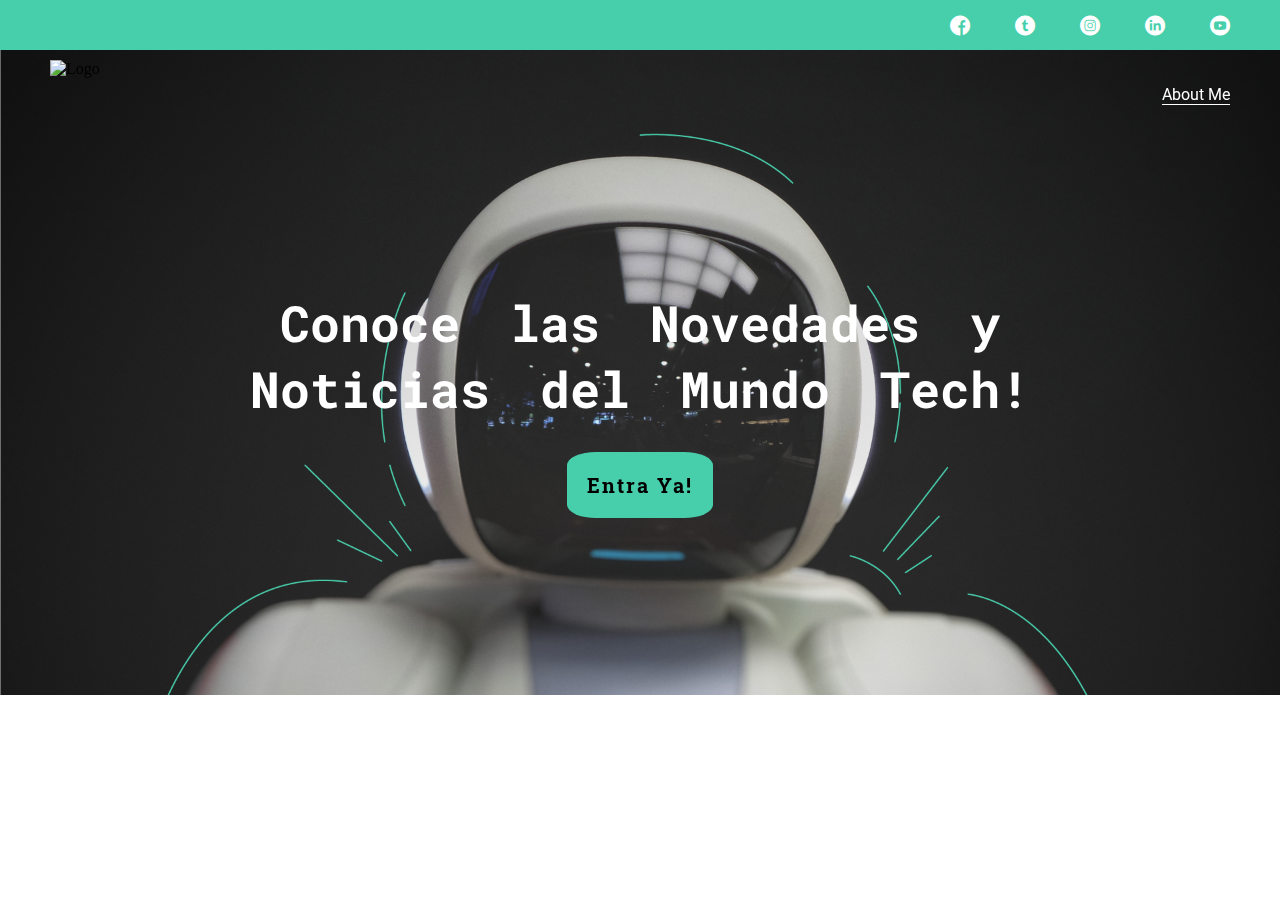
==== index.html @ 99df0457 "Inicio del proyecto, home page complete" ====
<!DOCTYPE html>
<html lang="en">
  <head>
    <meta charset="UTF-8" />
    <meta name="viewport" content="width=device-width, initial-scale=1.0" />
    <title>My Blog</title>
    <link rel="stylesheet" href="./styles/main.css" />
    <link rel="stylesheet" href="./assets/font/flaticon.css" />
  </head>
  <body>
    <header>
      <section class="header-icons-container">
        <div class="icons">
          <a href=""> <span class="flaticon-001-facebook"></span> </a>
          <a href=""> <span class="flaticon-002-twitter"></span> </a>
          <a href=""> <span class="flaticon-011-instagram"></span> </a>
          <a href=""> <span class="flaticon-010-linkedin"></span> </a>
          <a href=""> <span class="flaticon-008-youtube"></span> </a>
        </div>
      </section>
      <main class="home-container">
        <img class="home-img" src="./assets/img/cover.png" alt="" />
        <nav>
          <section class="nav-logo-container">
            <a href="">
              <img src="./assets/img/Logo-blanco.png" alt="Logo" />
            </a>
          </section>
          <section class="profile-link">
            <a href="./profile.html">About Me</a>
          </section>
        </nav>
        <section class="home-content">
          <h1 class="home-content-description">
            Conoce las Novedades y <br />
            Noticias del Mundo Tech!
          </h1>
          <a href="./blogs.html" class="home-link">Entra Ya!</a>
        </section>
      </main>
    </header>
  </body>
</html>
---- styles/main.css ----
/* Fuentes */
@import url('https://fonts.googleapis.com/css2?family=Roboto&display=swap');
@import url('https://fonts.googleapis.com/css2?family=Roboto+Slab&display=swap');
@import url('https://fonts.googleapis.com/css2?family=Roboto+Mono&display=swap');

body {
  margin: 0;
  padding: 0;
  position: fixed;
  top: 0;
  bottom: 0;
  left: 0;
  right: 0;
}

a {
  text-decoration: none;
  display: inline;
  color: #000;
}

header {
  width: 100%;
  height: 140px;
  display: grid;
  grid-template-rows: repeat(2, 1fr);
}

header .header-icons-container {
  width: 100%;
  height: 50px;
  display: grid;
  background-color: #47cfac;
}

header .header-icons-container .icons {
  width: 300px;
  height: auto;
  display: flex;
  justify-items: flex-end;
  align-items: center;
  justify-content: space-between;
  justify-self: end;
  margin-right: 50px;
}

header .icons span {
  color: #fff;
}

nav {
  position: relative;
  display: grid;
  grid-template-columns: repeat(2, 1fr);
  height: 90px;
}

nav .nav-logo-container {
  margin-left: 50px;
}

nav .nav-logo-container img {
  width: 220px;
  margin-top: 10px;
}

nav .profile-link {
  display: flex;
  align-items: center;
  justify-content: flex-end;
  margin-right: 50px;
}

nav .profile-link a {
  font-family: 'Roboto', sans-serif;
  color: #fff;
  border-bottom: 1px solid #fff;
}

.home-img {
  position: absolute;
  object-fit: cover;
  height: 645px;
  width: 100%;
}

.home-content {
  position: relative;
  color: #fff;
  text-align: center;
  margin: 150px auto;
}

.home-content-description {
  font-family: 'Roboto Mono', sans-serif;
  font-size: 50px;
  word-spacing: 20px;
  margin-bottom: 50px;
}

.home-link {
  color: #000;
  font-family: 'Roboto Slab', sans-serif;
  letter-spacing: 2px;
  font-weight: bold;
  font-size: 20px;
  padding: 20px;
  border: none;
  border-radius: 20%;
  background-color: #47cfac;
}
---- assets/font/flaticon.css ----
/*
  	Flaticon icon font: Flaticon
  	Creation date: 20/12/2018 09:27
  	*/

@font-face {
  font-family: "Flaticon";
  src: url("./Flaticon.eot");
  src: url("./Flaticon.eot?#iefix") format("embedded-opentype"),
       url("./Flaticon.woff") format("woff"),
       url("./Flaticon.ttf") format("truetype"),
       url("./Flaticon.svg#Flaticon") format("svg");
  font-weight: normal;
  font-style: normal;
}

@media screen and (-webkit-min-device-pixel-ratio:0) {
  @font-face {
    font-family: "Flaticon";
    src: url("./Flaticon.svg#Flaticon") format("svg");
  }
}

[class^="flaticon-"]:before, [class*=" flaticon-"]:before,
[class^="flaticon-"]:after, [class*=" flaticon-"]:after {   
  font-family: Flaticon;
        font-size: 20px;
font-style: normal;
margin-left: 20px;
}

.flaticon-001-facebook:before { content: "\f100"; }
.flaticon-002-twitter:before { content: "\f101"; }
.flaticon-003-whatsapp:before { content: "\f102"; }
.flaticon-004-groupme:before { content: "\f103"; }
.flaticon-005-kik:before { content: "\f104"; }
.flaticon-006-skype:before { content: "\f105"; }
.flaticon-007-periscope:before { content: "\f106"; }
.flaticon-008-youtube:before { content: "\f107"; }
.flaticon-009-itunes:before { content: "\f108"; }
.flaticon-010-linkedin:before { content: "\f109"; }
.flaticon-011-instagram:before { content: "\f10a"; }
.flaticon-012-messenger:before { content: "\f10b"; }
.flaticon-013-twitter-1:before { content: "\f10c"; }
.flaticon-014-snapchat:before { content: "\f10d"; }
.flaticon-015-reddit:before { content: "\f10e"; }
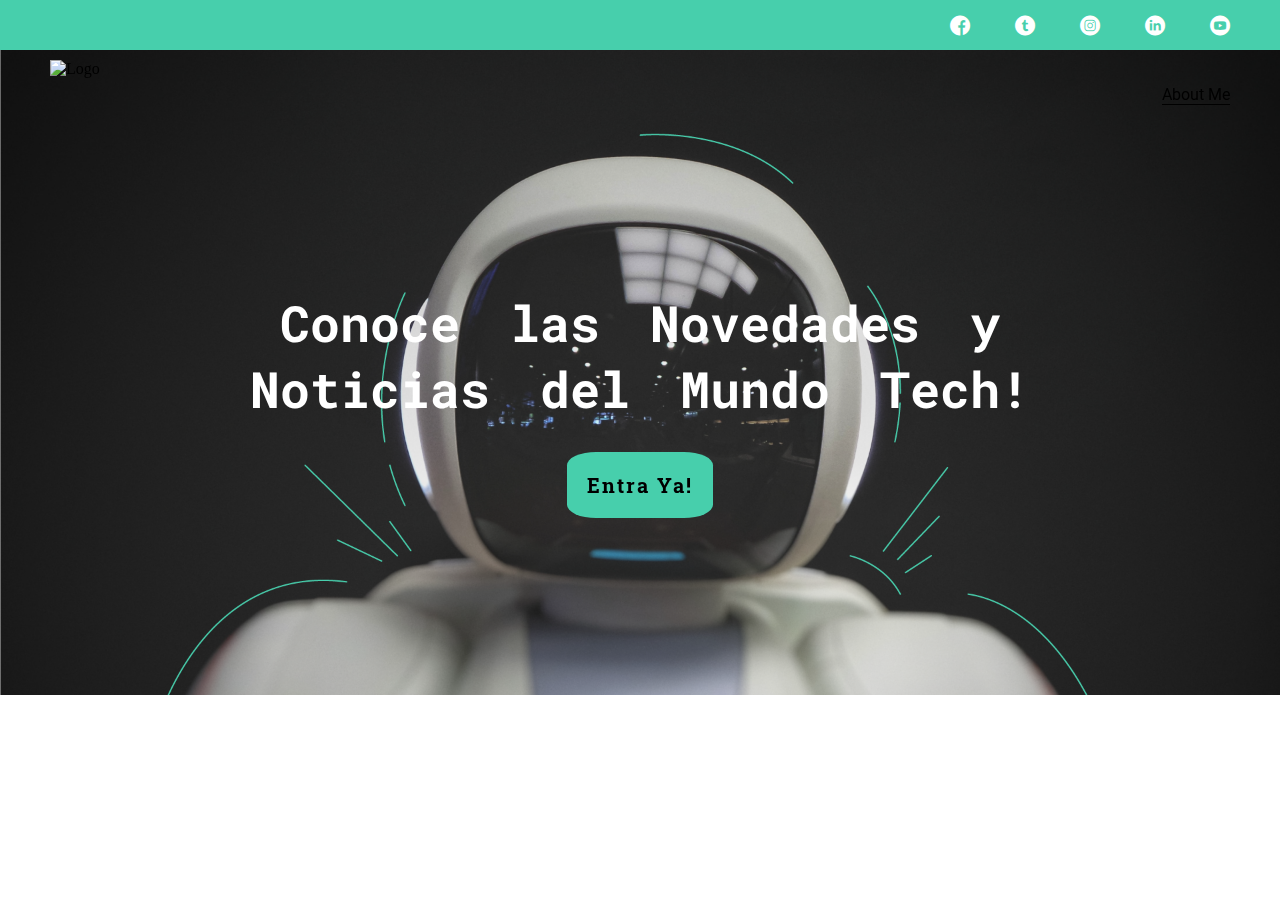
==== commit 48849c2a: "course complete" ====
--- a/index.html
+++ b/index.html
@@ -6,8 +6,12 @@
     <title>My Blog</title>
     <link rel="stylesheet" href="./styles/main.css" />
     <link rel="stylesheet" href="./assets/font/flaticon.css" />
+
+    <!--Global Styles-->
+    <link rel="stylesheet" href="./styles/main.css" />
+    <link rel="stylesheet" href="./styles/media-queries.css" />
   </head>
-  <body>
+  <body class="home-body">
     <header>
       <section class="header-icons-container">
         <div class="icons">
--- a/styles/main.css
+++ b/styles/main.css
@@ -6,11 +6,19 @@
 body {
   margin: 0;
   padding: 0;
+}
+
+.home-body {
   position: fixed;
   top: 0;
   bottom: 0;
   left: 0;
   right: 0;
+}
+
+.grid-container {
+  max-width: 980px;
+  margin: auto;
 }
 
 a {
@@ -73,8 +81,8 @@
 
 nav .profile-link a {
   font-family: 'Roboto', sans-serif;
-  color: #fff;
-  border-bottom: 1px solid #fff;
+  color: #000;
+  border-bottom: 1px solid #000;
 }
 
 .home-img {
@@ -109,3 +117,165 @@
   border-radius: 20%;
   background-color: #47cfac;
 }
+
+.blogs-main {
+  display: grid;
+}
+
+.blogs-news-container {
+  background-color: #e6e9ed;
+  padding: 0 50px;
+}
+
+.blogs-main-new {
+  display: grid;
+  grid-template-columns: 2fr 1fr;
+  grid-template-rows: 2fr;
+}
+
+.blogs-news-img-container {
+  grid-column: 1;
+}
+
+.blogs-news-img-container img {
+  width: 85%;
+}
+
+.blogs-news-info-container {
+  grid-column: 2;
+}
+
+.blogs-news-info-container p {
+  margin-bottom: 35px;
+}
+
+.blogs-post-container {
+  padding: 0 50px 40px;
+}
+
+.blogs-posts-container h3 {
+  border-bottom: 1px solid #cdd2da;
+  padding-bottom: 20px;
+  text-align: center;
+}
+
+.blogs-button {
+  border: 1px solid #47cfac;
+  padding: 10px 15px;
+  font-size: 12px;
+}
+
+.blogs-posts-container .post-container {
+  display: inline-block;
+  padding-left: 10px;
+  max-width: 30%;
+  margin-bottom: 50px;
+}
+
+.blogs-posts-container .post-container p {
+  margin-bottom: 35px;
+}
+
+.blogs-posts-container .post-container img {
+  width: 100%;
+}
+
+footer {
+  width: 100%;
+  height: 80px;
+  background-color: #22272d;
+  border-top: 35px solid #47cfac;
+  text-align: center;
+}
+
+footer p {
+  color: #fff;
+  margin-top: 30px;
+}
+
+.blogpost-img-container {
+  padding: 0 50px 40px;
+}
+
+.blogpost-img-container img {
+  width: 100%;
+}
+
+.blogpost-main-container {
+  padding: 0 5px 40px;
+}
+
+.blogpost-main-container h3 {
+  border-bottom: 1px solid #cdcdcd;
+  padding-bottom: 20px;
+}
+
+.blogpost-main-container article h1 {
+  font-size: 35px;
+}
+
+.contact-main-container {
+  width: 100%;
+  min-height: 250px;
+  background-color: #cdd2da;
+  text-align: center;
+  padding-bottom: 50px;
+}
+
+.contact-main-container div {
+  display: inline-block;
+  width: 49.5%;
+  height: 100%;
+}
+
+.contact-main-container div a {
+  border-bottom: 1px solid #000;
+  padding-bottom: 5px;
+}
+
+.contact-main-container .contact-left,
+.contact-righ {
+  text-align: initial;
+  margin-top: 85px;
+}
+
+.contact-main-container img {
+  width: 100px;
+}
+
+.profile-main-container {
+  padding: 70px 40px;
+  background-color: #cdd2da;
+  margin-bottom: 50px;
+}
+
+.profile-main-container img {
+  object-fit: cover;
+  height: 320px;
+  width: 320px;
+  border-radius: 50%;
+  margin-right: 30px;
+}
+
+.profile-main-container .profile-container {
+  display: flex;
+}
+
+.profile-main-proyects {
+  padding: 0 50px 40px;
+}
+
+.profile-main-proyects h3 {
+  border-bottom: 1px solid #cdcdcd;
+  padding-bottom: 35px;
+  text-align: center;
+}
+
+.proyects-main-container {
+  display: grid;
+  grid-template-columns: repeat(3, 1fr);
+}
+
+.proyects-container {
+  padding: 0 5px;
+}
--- a/styles/main.css
+++ b/styles/main.css
@@ -6,11 +6,19 @@
 body {
   margin: 0;
   padding: 0;
+}
+
+.home-body {
   position: fixed;
   top: 0;
   bottom: 0;
   left: 0;
   right: 0;
+}
+
+.grid-container {
+  max-width: 980px;
+  margin: auto;
 }
 
 a {
@@ -73,8 +81,8 @@
 
 nav .profile-link a {
   font-family: 'Roboto', sans-serif;
-  color: #fff;
-  border-bottom: 1px solid #fff;
+  color: #000;
+  border-bottom: 1px solid #000;
 }
 
 .home-img {
@@ -109,3 +117,165 @@
   border-radius: 20%;
   background-color: #47cfac;
 }
+
+.blogs-main {
+  display: grid;
+}
+
+.blogs-news-container {
+  background-color: #e6e9ed;
+  padding: 0 50px;
+}
+
+.blogs-main-new {
+  display: grid;
+  grid-template-columns: 2fr 1fr;
+  grid-template-rows: 2fr;
+}
+
+.blogs-news-img-container {
+  grid-column: 1;
+}
+
+.blogs-news-img-container img {
+  width: 85%;
+}
+
+.blogs-news-info-container {
+  grid-column: 2;
+}
+
+.blogs-news-info-container p {
+  margin-bottom: 35px;
+}
+
+.blogs-post-container {
+  padding: 0 50px 40px;
+}
+
+.blogs-posts-container h3 {
+  border-bottom: 1px solid #cdd2da;
+  padding-bottom: 20px;
+  text-align: center;
+}
+
+.blogs-button {
+  border: 1px solid #47cfac;
+  padding: 10px 15px;
+  font-size: 12px;
+}
+
+.blogs-posts-container .post-container {
+  display: inline-block;
+  padding-left: 10px;
+  max-width: 30%;
+  margin-bottom: 50px;
+}
+
+.blogs-posts-container .post-container p {
+  margin-bottom: 35px;
+}
+
+.blogs-posts-container .post-container img {
+  width: 100%;
+}
+
+footer {
+  width: 100%;
+  height: 80px;
+  background-color: #22272d;
+  border-top: 35px solid #47cfac;
+  text-align: center;
+}
+
+footer p {
+  color: #fff;
+  margin-top: 30px;
+}
+
+.blogpost-img-container {
+  padding: 0 50px 40px;
+}
+
+.blogpost-img-container img {
+  width: 100%;
+}
+
+.blogpost-main-container {
+  padding: 0 5px 40px;
+}
+
+.blogpost-main-container h3 {
+  border-bottom: 1px solid #cdcdcd;
+  padding-bottom: 20px;
+}
+
+.blogpost-main-container article h1 {
+  font-size: 35px;
+}
+
+.contact-main-container {
+  width: 100%;
+  min-height: 250px;
+  background-color: #cdd2da;
+  text-align: center;
+  padding-bottom: 50px;
+}
+
+.contact-main-container div {
+  display: inline-block;
+  width: 49.5%;
+  height: 100%;
+}
+
+.contact-main-container div a {
+  border-bottom: 1px solid #000;
+  padding-bottom: 5px;
+}
+
+.contact-main-container .contact-left,
+.contact-righ {
+  text-align: initial;
+  margin-top: 85px;
+}
+
+.contact-main-container img {
+  width: 100px;
+}
+
+.profile-main-container {
+  padding: 70px 40px;
+  background-color: #cdd2da;
+  margin-bottom: 50px;
+}
+
+.profile-main-container img {
+  object-fit: cover;
+  height: 320px;
+  width: 320px;
+  border-radius: 50%;
+  margin-right: 30px;
+}
+
+.profile-main-container .profile-container {
+  display: flex;
+}
+
+.profile-main-proyects {
+  padding: 0 50px 40px;
+}
+
+.profile-main-proyects h3 {
+  border-bottom: 1px solid #cdcdcd;
+  padding-bottom: 35px;
+  text-align: center;
+}
+
+.proyects-main-container {
+  display: grid;
+  grid-template-columns: repeat(3, 1fr);
+}
+
+.proyects-container {
+  padding: 0 5px;
+}
--- a/styles/media-queries.css
+++ b/styles/media-queries.css
@@ -0,0 +1,34 @@
+@media (max-width: 900px) {
+  .blogs-main-new {
+    grid-template-columns: 1fr;
+    grid-template-rows: 3fr;
+  }
+
+  .blogs-news-img-container {
+    grid-row: 2;
+  }
+
+  .blogs-news-info-container {
+    grid-column: 1;
+    grid-row: 3;
+  }
+
+  .blogs-posts-container .post-container {
+    max-width: 45%;
+  }
+
+  .proyects-main-container {
+    grid-template-columns: 1fr 1fr;
+    grid-template-rows: 2fr;
+  }
+
+  .profile-main-container .profile-container {
+    display: block;
+  }
+}
+
+@media (max-width: 600px) {
+  .blogs-posts-container .post-container {
+    max-width: 95%;
+  }
+}
